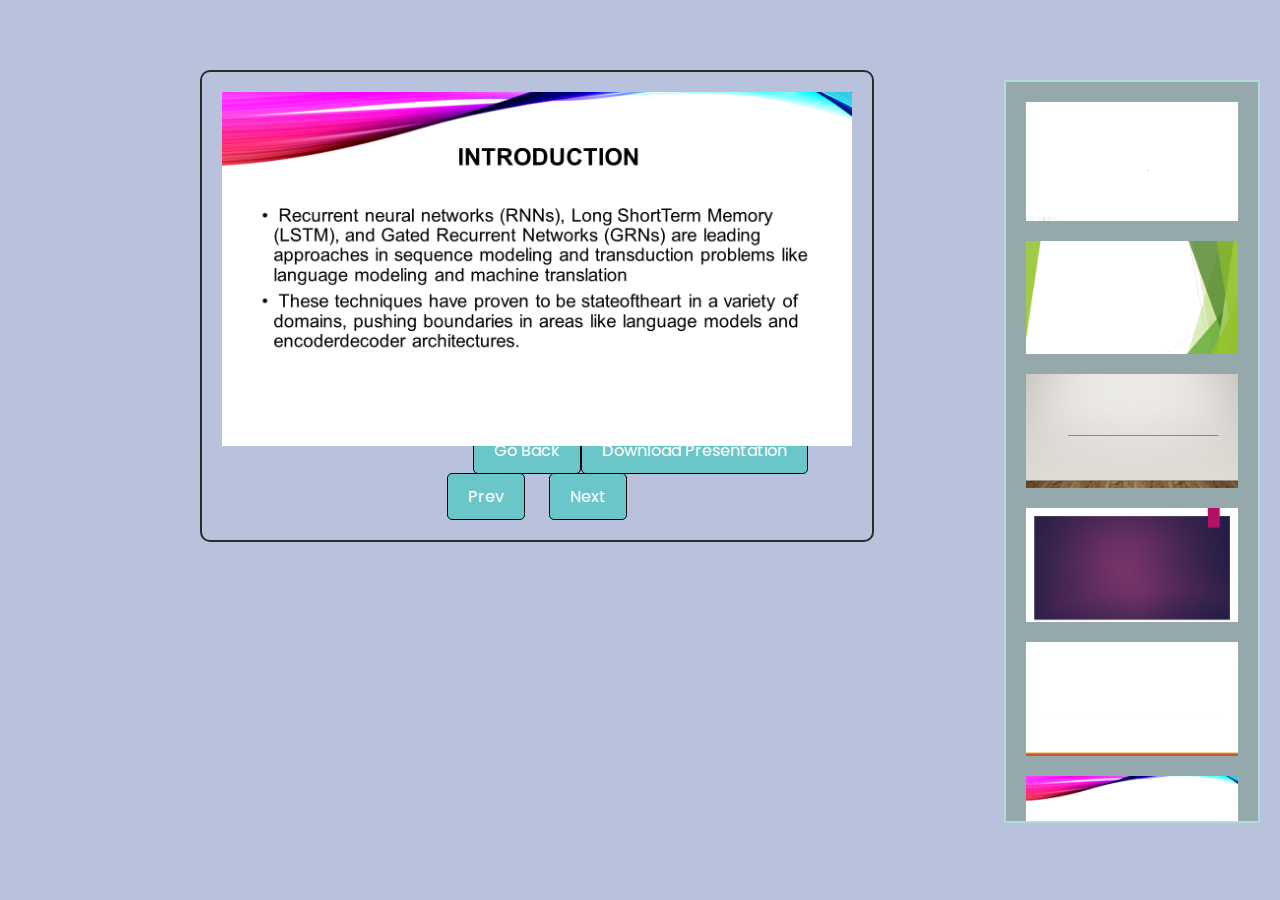
==== display_slide.html @ 56bd4196 "[fix] revert here" ====
<!DOCTYPE html>
<html lang="en">
  <head>
    <meta charset="UTF-8" />
    <meta name="viewport" content="width=device-width, initial-scale=1.0" />
    <title>Generated Slides</title>
    <link rel="stylesheet" href="styles.css" />
    <link
      rel="stylesheet"
      href="https://cdnjs.cloudflare.com/ajax/libs/font-awesome/5.15.3/css/all.min.css"
    />
  </head>
<body>
<button class="button back-button" id="back-button">Go Back</button>
<div id="image-container">
    <img id="slider-image" src="display\2.png" display\1.pngalt="Image" />
    <div class="buttons">
        <div class="next-prev">
            <button class="button" onclick="prevImage()">Prev</button>
            <button class="button" onclick="nextImage()">Next</button>
        </div>
    </div>
</div>
<div class="image-container">
  <img src="themeimage/default.png" class="image" onclick="setImage('default')">
  <img src="themeimage/theme1.png" class="image" onclick="setImage('theme1')">
  <img src="themeimage/theme2.png" class="image" onclick="setImage('theme2')">
  <img src="themeimage/theme3.png" class="image" onclick="setImage('theme3')">
  <img src="themeimage/theme4.png" class="image" onclick="setImage('theme4')">
  <img src="themeimage/theme5.png" class="image" onclick="setImage('theme5')">
  <img src="themeimage/theme6.png" class="image" onclick="setImage('theme6')">
  <img src="themeimage/theme7.png" class="image" onclick="setImage('theme7')">
 
</div>
<div class="download-container">
    <button class="button download-btn" onclick="downloadPrs()">Download Presentation</button>
</div>
</div>
<script src="script.js"></script>
</body>
</html>
---- styles.css ----
/* Import Google font - Poppins */
@import url('https://fonts.googleapis.com/css2?family=Poppins:wght@400;500;600&display=swap');

* {
  margin: 0;
  padding: 0;
  box-sizing: border-box;
  font-family: "Poppins", sans-serif;
}

body {
  display: flex;
  align-items: center;
  justify-content: center;
  min-height: 100vh;
  background: #b8c2dc;
}

.active-section {
  display: block;
}

.inactive-section {
  display: none;
}
::selection {
  color: #fff;
  background: #6990F2;
}
.sidenav {
  border: none; /* Remove the border */
}
.bottom-section {
  margin-left: 40px; /* Add left spacing */
}

.wrapper {
  width: 430px;
  background: #fff;
  border-radius: 5px;
  padding: 30px;
  box-shadow: 7px 7px 12px rgba(0, 0, 0, 0.05);
}

.wrapper header {
  color: #6990F2;
  font-size: 27px;
  font-weight: 600;
  text-align: center;
}



.wrapper form {
  height: 167px;
  display: flex;
  cursor: pointer;
  margin: 30px 0;
  align-items: center;
  justify-content: center;
  flex-direction: column;
  border-radius: 5px;
  border: 2px dashed #6990F2;
}

form :where(i, p) {
  color: #6990F2;
}

form i {
  font-size: 50px;
}

form p {
  margin-top: 15px;
  font-size: 16px;
}

.colorful {
  margin-top: 20px; /* Increased margin to add more space */
  text-align: center; /* Center justify */
}

.colorful label {
  color: #6990F2;
  margin-bottom: 10px; /* Added spacing */
 
}

.colorful input {
  border: 3px solid #6990F2;
  border-radius: 20px; /* Rounded corners */
  padding: 10px; /* Increased padding for length */
  width: 80%; /* Adjusted width */
  margin-bottom: 20px; /* Increased spacing */
}

.colorful button {
  background-color: #E9E9E9; /* Ash color */
  color: #030637; /* Blue color */
  border: 2px solid #E9E9E9; /* Ash color */
  cursor: pointer;
  padding: 10px 15px;
  border-radius: 5px;
}
.btnsub{
  position:relative;
  background-color: #E9E9E9; /* Ash color */
  color: #030637; /* Blue color */
  border: 2px solid #E9E9E9; /* Ash color */
  cursor: pointer;
  padding: 10px 15px;
  border-radius: 5px;
}
.colorful.btnsub:hover{
  background-color: #030637; /* Blue color on hover */
  color: #E9E9E9; /* Ash color on hover */  
}

.colorful button:hover {
  background-color: #030637; /* Blue color on hover */
  color: #E9E9E9; /* Ash color on hover */
}

.colorful #result {
  color: #6990F2;
}

section .row {
  margin-bottom: 10px;
  background: #E9F0FF;
  list-style: none;
  padding: 15px 20px;
  border-radius: 5px;
  display: flex;
  align-items: center;
  justify-content: space-between;
}

section .row i {
  color: #6990F2;
  font-size: 30px;
}

section .details span {
  font-size: 14px;
}

.progress-area .row .content {
  width: 100%;
  margin-left: 15px;
}

.progress-area .details {
  display: flex;
  align-items: center;
  margin-bottom: 7px;
  justify-content: space-between;
}

.progress-area .content .progress-bar {
  height: 6px;
  width: 100%;
  margin-bottom: 4px;
  background: #fff;
  border-radius: 30px;
}

.content .progress-bar .progress {
  height: 100%;
  width: 0%;
  background: #6990F2;
  border-radius: inherit;
}

.uploaded-area {
  max-height: 232px;
  overflow-y: scroll;
}

.uploaded-area.onprogress {
  max-height: 150px;
}

.uploaded-area::-webkit-scrollbar {
  width: 0px;
}

.uploaded-area .row .content {
  display: flex;
  align-items: center;
}

.uploaded-area .row .details {
  display: flex;
  margin-left: 15px;
  flex-direction: column;
}

.uploaded-area .row .details .size {
  color: #404040;
  font-size: 11px;
}

.uploaded-area i.fa-check {
  font-size: 16px;
}

.sidenav {
  height: 100%;
  width: 0;
  position: fixed;
  z-index: 1;
  top: 0;
  left: 0;
  background-color: #b8c2dc;
  overflow-x: hidden;
  transition: 0.5s;
  padding-top: 60px;
}

.sidenav a {
  padding: 8px 8px 8px 32px;
  text-decoration: none;
  font-size: 25px;
  color: #818181;
  display: block;
  transition: 0.3s;
}

.sidenav a:hover {
  color: #f1f1f1;
}

.sidenav .closebtn {
  position: absolute;
  top: 0;
  right: 25px;
  font-size: 36px;
  margin-left: 50px;
}

#main {
  transition: margin-left .5s;
  padding: 16px;
}

@media screen and (max-height: 450px) {
  .sidenav {padding-top: 15px;}
  .sidenav a {font-size: 18px;}
}
.top-left {
  position: absolute;
  top: 10px;
  left: 10px;
}


.iframe{
  margin-left: 20px;
  width:70%; 
  height:90vh; 
  border: none;
  position: absolute;
  top: 30px;
}


/* for checking  */
.image-container {
  width: 20%; /* Adjust this as needed */
  height: 82.5%; /* Full height of the sidebar */
  overflow-y: auto; /* Enable vertical scrolling */
  overflow-x: hidden; /* Hide horizontal scrollbar */
  position: absolute; /* Position relative to parent */
  top: 80px;
  right: 20px;
  padding: 10px;
  background-color: #95a8ac;
  border: 2px solid rgb(178, 219, 219);
}

.image-container img {
  display: block;
  margin-bottom: 10px;
  max-width: 100%; /* Ensure images don't exceed container width */
  height: auto;
}

#image-container {
  position:absolute;
  top: 70px;
  left: 200px;
  text-align: center;
  padding: 10px;
  border: 2px solid rgb(42, 43, 43);
  border-radius: 10px;

}
img {
  max-width: 650px;
  max-height: 650px;
  padding: 10px 10px 0px;
}
.button-container {
  margin-top: 10px;
  margin-bottom: 20px;
}
.button {
  padding: 10px 20px;
  background-color:rgb(106, 198, 201);
  color: white;
  border: solid 1px black;
  cursor: pointer;
  border-radius: 5px;
  font-size: 16px;
}

.buttons {
  display: flex;
  justify-content: center;
  align-items: center;
  margin-top: 10px;
}

.buttons .button {
  margin: 10px; /* Add spacing between buttons */
}
.button:hover {
  background-color: rgb(62, 140, 140);
}

.checkimage {

  max-height: 300px; /* Limit height of the image container */
  margin-right: 60px; /* Add margin to the right of the image container */
  overflow-x: hidden;
}
.checkimage{
  display: block;
  margin: 14px auto; /* Genuine spacing between images */
  max-width: 150px; /* Limit width of images */
}
#loading_screen {
  display: none;
  position: fixed;
  top: auto;
  /* left: 0; */
  width: 100%;
  height: 100%;
  background-color: rgba(255, 255, 255, 0.7);
  text-align: center;
  align-items: center;
  justify-content: center;
}

#loader {
  border: 8px solid #f3f3f3;
  border-top: 8px solid #3498db;
  border-radius: 50%;
  width: 50px;
  height: 50px;
  animation: spin 1s linear infinite;
}

@keyframes spin {
  0% { transform: rotate(0deg); }
  100% { transform: rotate(360deg); }
}
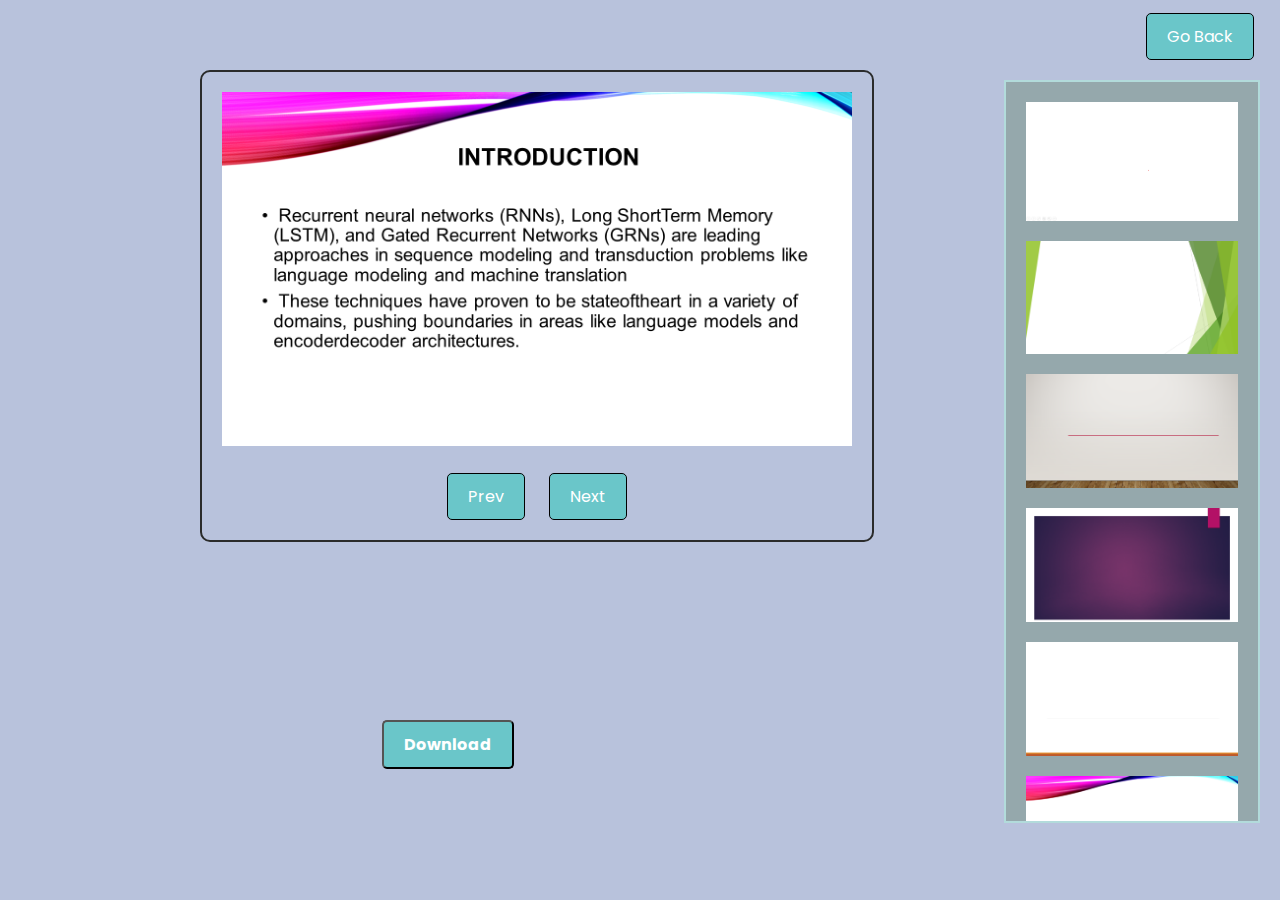
==== commit 5c773e1c: "[fix] add go back and download button" ====
--- a/display_slide.html
+++ b/display_slide.html
@@ -11,7 +11,7 @@
     />
   </head>
 <body>
-<button class="button back-button" id="back-button">Go Back</button>
+<button class="button back-button" id="back-button" onclick="goBack()">Go Back</button>
 <div id="image-container">
     <img id="slider-image" src="display\2.png" display\1.pngalt="Image" />
     <div class="buttons">
@@ -32,8 +32,8 @@
   <img src="themeimage/theme7.png" class="image" onclick="setImage('theme7')">
  
 </div>
-<div class="download-container">
-    <button class="button download-btn" onclick="downloadPrs()">Download Presentation</button>
+</div>
+<button class="download-btn" onclick="downloadPPTXFiles()">Download</button>
 </div>
 </div>
 <script src="script.js"></script>
--- a/styles.css
+++ b/styles.css
@@ -366,4 +366,34 @@
 @keyframes spin {
   0% { transform: rotate(0deg); }
   100% { transform: rotate(360deg); }
+}
+
+.back-button{
+  position: fixed;
+  top: 1vw;
+  right: 2vw;
+  z-index: 9999; /* to ensure it's on top of other content */
+}
+
+
+.download-btn {
+  display: inline-block;
+  padding: 10px 20px;
+  font-size: 16px;
+  font-weight: bold;
+  color: white;
+  background-color:rgb(106, 198, 201);
+  /* border: 2px solid #007bff; */
+  border-radius: 5px;
+  cursor: pointer;
+  transition: all 0.3s ease;
+  position: fixed;
+  top: 80vh;
+  left: 35%;
+  transform: translateX(-50%);
+}
+
+.download-btn:hover {
+  background-color:rgb(62, 140, 140);;
+  border-color:black;
 }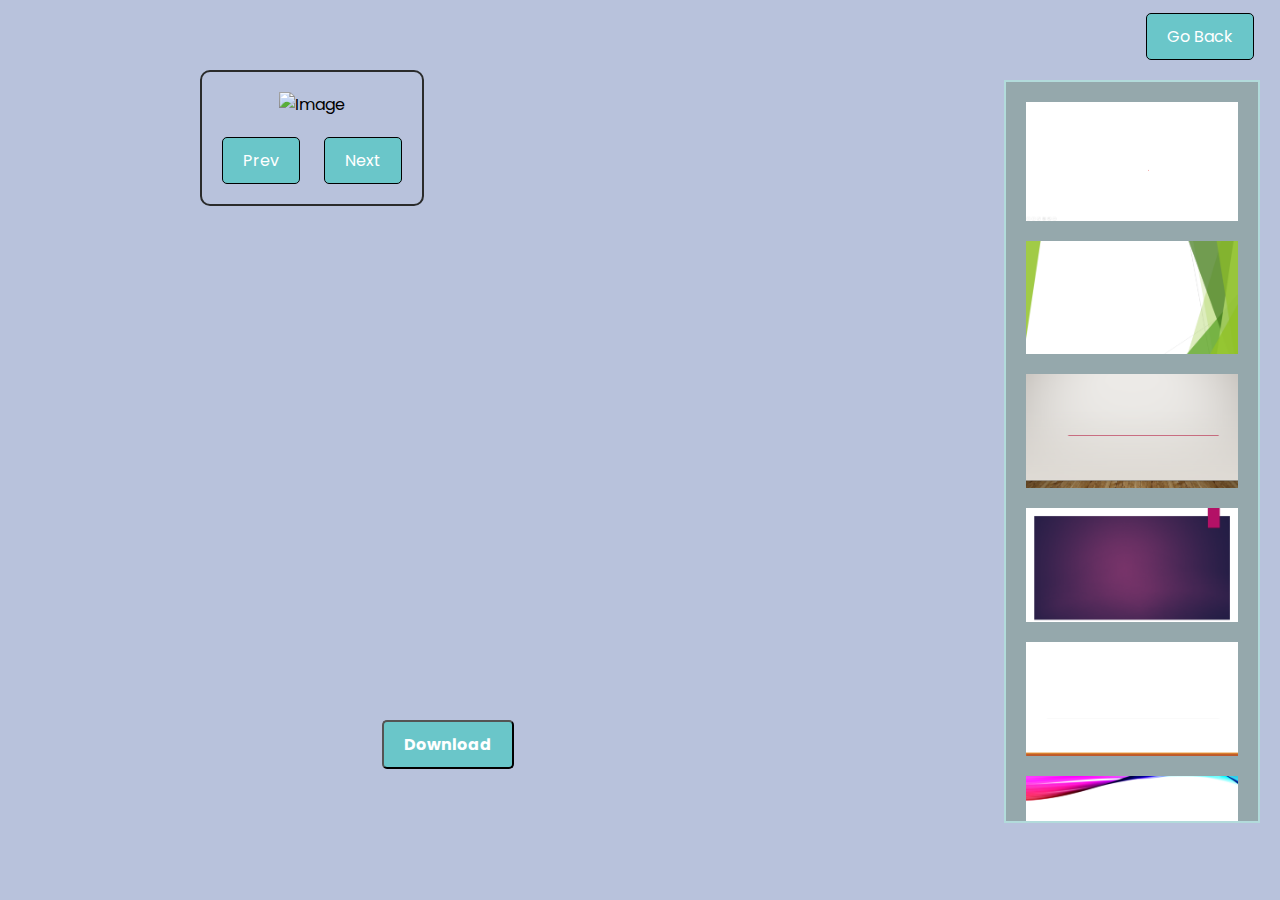
==== commit c66ef91c: "[fix] working but not really" ====
--- a/display_slide.html
+++ b/display_slide.html
@@ -13,13 +13,13 @@
 <body>
 <button class="button back-button" id="back-button" onclick="goBack()">Go Back</button>
 <div id="image-container">
-    <img id="slider-image" src="display\2.png" display\1.pngalt="Image" />
-    <div class="buttons">
-        <div class="next-prev">
-            <button class="button" onclick="prevImage()">Prev</button>
-            <button class="button" onclick="nextImage()">Next</button>
-        </div>
-    </div>
+  <img id="slider-image" src="" alt="Image" onchange="showImage(1)"/>
+  <div class="buttons">
+      <div class="next-prev">
+          <button class="button" onclick="prevImage()">Prev</button>
+          <button class="button" onclick="nextImage()">Next</button>
+      </div>
+  </div>
 </div>
 <div class="image-container">
   <img src="themeimage/default.png" class="image" onclick="setImage('default')">
